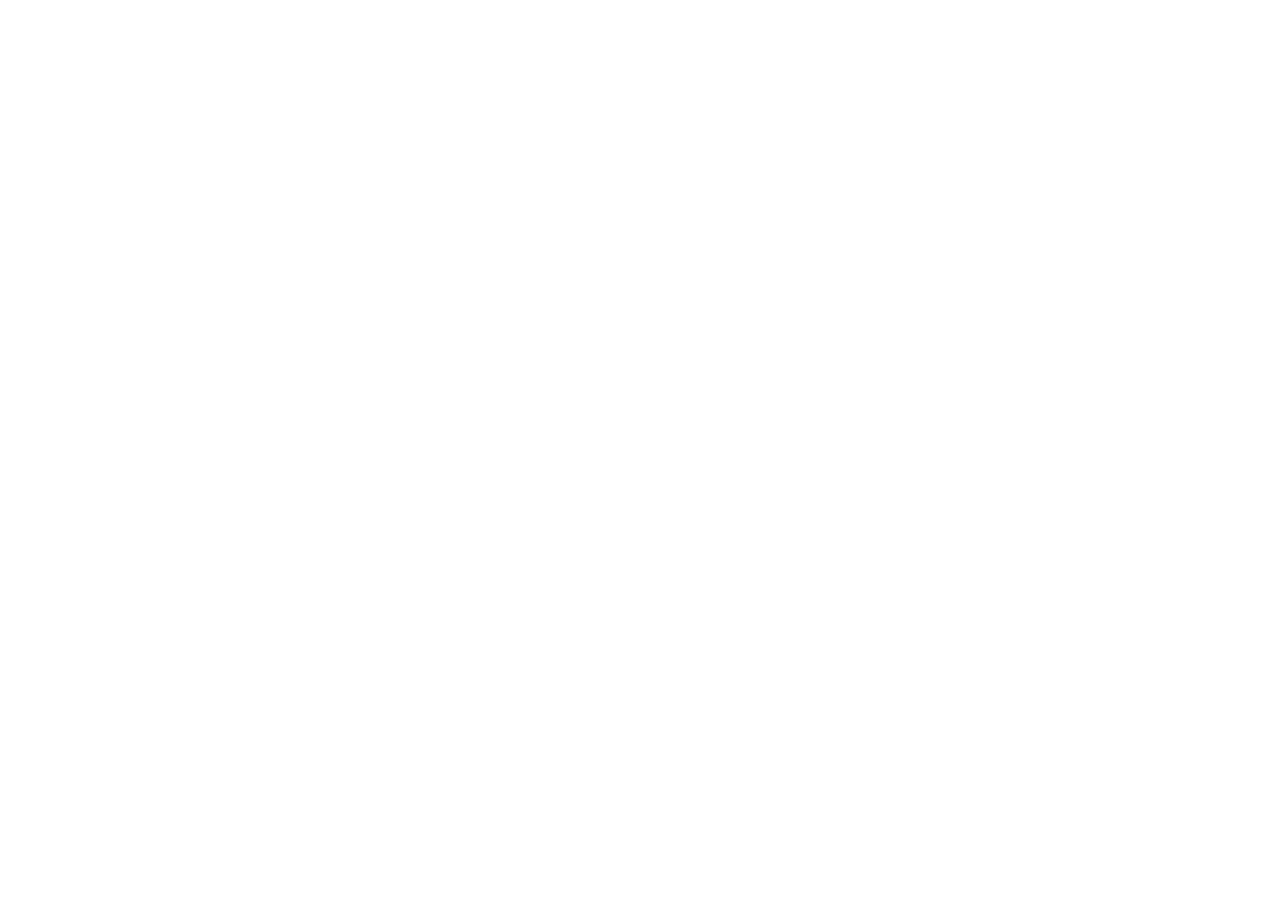
==== wood.html @ fc66a646 "0801" ====
<!DOCTYPE html>
<html lang="en">
<head>
    <meta charset="UTF-8">
    <meta name="viewport" content="width=device-width, initial-scale=1.0">
    <meta http-equiv="X-UA-Compatible" content="ie=edge">
    <title>Document</title>
</head>
<body>
    
</body>
</html>
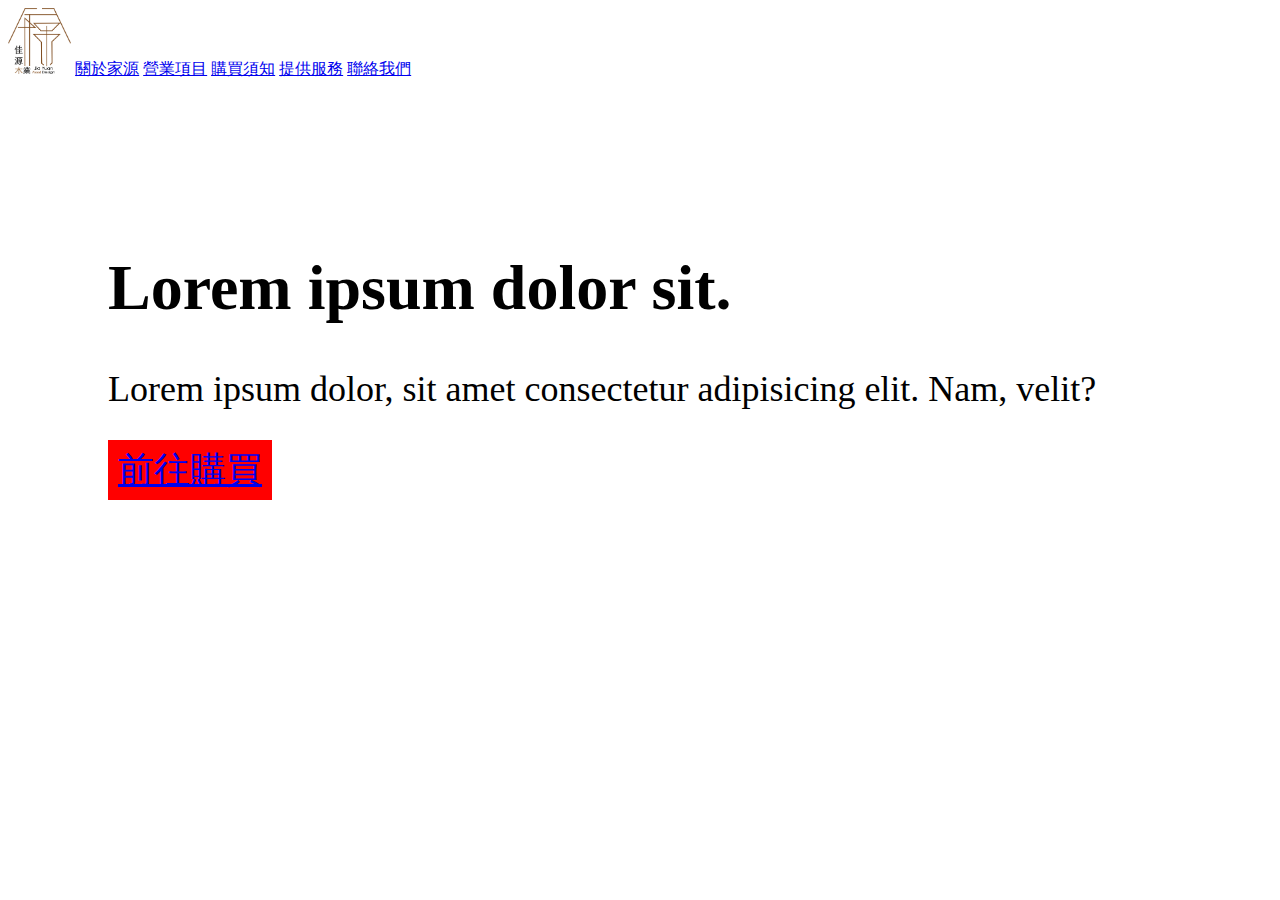
==== commit f2b9e766: "0802" ====
--- a/wood.html
+++ b/wood.html
@@ -1,12 +1,34 @@
 <!DOCTYPE html>
-<html lang="en">
+<html lang="zh">
 <head>
     <meta charset="UTF-8">
     <meta name="viewport" content="width=device-width, initial-scale=1.0">
-    <meta http-equiv="X-UA-Compatible" content="ie=edge">
-    <title>Document</title>
+    <link rel="stylesheet" href="style.css">
 </head>
+
 <body>
+    <div id="box">
+        <!-- logo 導覽列跟 折疊按鈕 -->
+        <nav>
+            
+                <div>
+                    <a href="#" id="logo"><img src="logo.png"></a>
+                    <a href="#">關於家源</a>
+                    <a href="#">營業項目</a>
+                    <a href="#">購買須知</a>
+                    <a href="#">提供服務</a>
+                    <a href="#">聯絡我們</a>
+                </div>
+        </nav>
+        <!-- 內容區塊 按鈕 -->
+        <section>
+            <h1>Lorem ipsum dolor sit.</h1>
+            <p>Lorem ipsum dolor, sit amet consectetur adipisicing elit. Nam, velit?</p>
+            <a href="#">前往購買</a>
+        </section>
+
+
+    </div>
     
 </body>
 </html>--- a/style.css
+++ b/style.css
@@ -0,0 +1,30 @@
+img{
+    width: auto;
+    height: auto;
+    max-width: 5%;
+    max-height: 5%;
+
+    display: inline-block;
+}
+
+
+nav div{
+    float: left;;
+}
+
+section{
+    padding: 200px 0 0 100px;
+    
+}
+h1{
+    font-size: 64px;
+}
+p{
+    font-size: 36px;
+}
+section a{
+    border: 0px solid #000;
+    font-size: 36px;
+    background-color:red;
+    padding: 10px 10px;
+}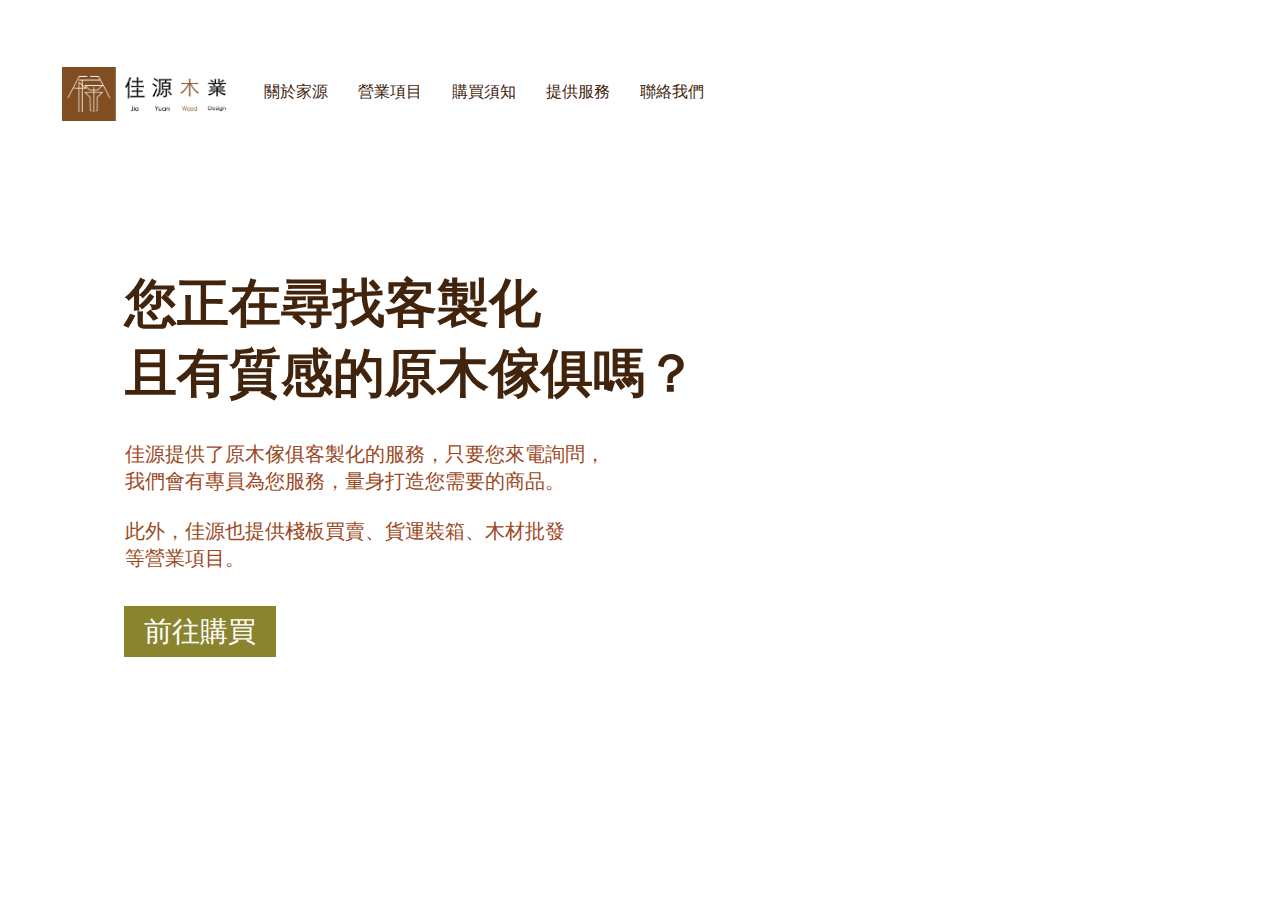
==== commit 49df6235: "0805" ====
--- a/wood.html
+++ b/wood.html
@@ -10,20 +10,21 @@
     <div id="box">
         <!-- logo 導覽列跟 折疊按鈕 -->
         <nav>
-            
-                <div>
-                    <a href="#" id="logo"><img src="logo.png"></a>
-                    <a href="#">關於家源</a>
-                    <a href="#">營業項目</a>
-                    <a href="#">購買須知</a>
-                    <a href="#">提供服務</a>
-                    <a href="#">聯絡我們</a>
-                </div>
+            <ul>
+                <li><a href="#" id="logo"><img src="logo 2.png"></a><li>
+                <li><a href="#">關於家源</a></li>
+                <li><a href="#">營業項目</a></li>
+                <li><a href="#">購買須知</a></li>
+                <li><a href="#">提供服務</a></li>
+                <li><a href="#">聯絡我們</a></li>
+            </ul>
         </nav>
         <!-- 內容區塊 按鈕 -->
         <section>
-            <h1>Lorem ipsum dolor sit.</h1>
-            <p>Lorem ipsum dolor, sit amet consectetur adipisicing elit. Nam, velit?</p>
+            <h1>您正在尋找客製化<br>且有質感的原木傢俱嗎？</h1>
+            <p>佳源提供了原木傢俱客製化的服務，只要您來電詢問，<br>我們會有專員為您服務，量身打造您需要的商品。<br>                     
+                <br>  此外，佳源也提供棧板買賣、貨運裝箱、木材批發<br>等營業項目。
+            </p>
             <a href="#">前往購買</a>
         </section>
 
--- a/style.css
+++ b/style.css
@@ -1,30 +1,105 @@
-img{
-    width: auto;
-    height: auto;
-    max-width: 5%;
-    max-height: 5%;
+*{
+    margin:0;
+    padding:0;
+    border:0.5px solid rgba(0,0,0,0);
+    font-family: "微軟正黑體";
+}
 
-    display: inline-block;
+body{
+    margin-top: 60px;;
+}
+
+/* 導覽列區塊 */
+
+/* logo的“a連結”和“img圖片“都要設定display:block */
+
+/* nav{
+    height: 100px;
+} */
+
+#logo{
+    margin-left: 50px;
+    margin-right: 30px;
+    width: 150px;
+    height: 30px;
+    
+}
+
+#logo img{
+    max-width: 180%;
+    max-height: 180%;
+}
+
+#logo{
+    border: 0px solid rgba(0,0,0,0);
+}
+
+nav ul{
+    list-style-type: none;
+}
+
+nav li{
+    float: left;
+    
+}
+
+nav li a{
+    display: block;
+    width: 80px;
+    height: 45px;
+    text-align: center;
+    padding: 0 5px;
+    line-height: 50px;
+    color: #41240B;
+}
+
+nav li a:hover{
+    border-bottom: 1px solid  #9C4823;
+}
+
+a{
+    text-decoration:none;
+    color: #000
 }
 
 
 nav div{
     float: left;;
+    display: inline-block;
 }
 
+
+
+
+
+
+
+/* 內容區塊 */
 section{
-    padding: 200px 0 0 100px;
+    margin:100px 0 0 0 ;
+    padding: 100px 0 100px 120px;
+    width: 600px;
+    height: 400px;
     
 }
 h1{
-    font-size: 64px;
+    font-size: 52px;
+    width: 600px;
+    margin-bottom: 30px;
+    color: #41240B;
 }
 p{
-    font-size: 36px;
+    font-size: 20px;
+    width: 500px;
+    margin-bottom: 40px;
+    color: #9C4823;
 }
 section a{
+    color: white;
     border: 0px solid #000;
-    font-size: 36px;
-    background-color:red;
-    padding: 10px 10px;
+    font-size: 28px;
+    background-color:#8B842F;
+    padding: 10px 20px;
+    margin: 50px 0 0 0;
+
 }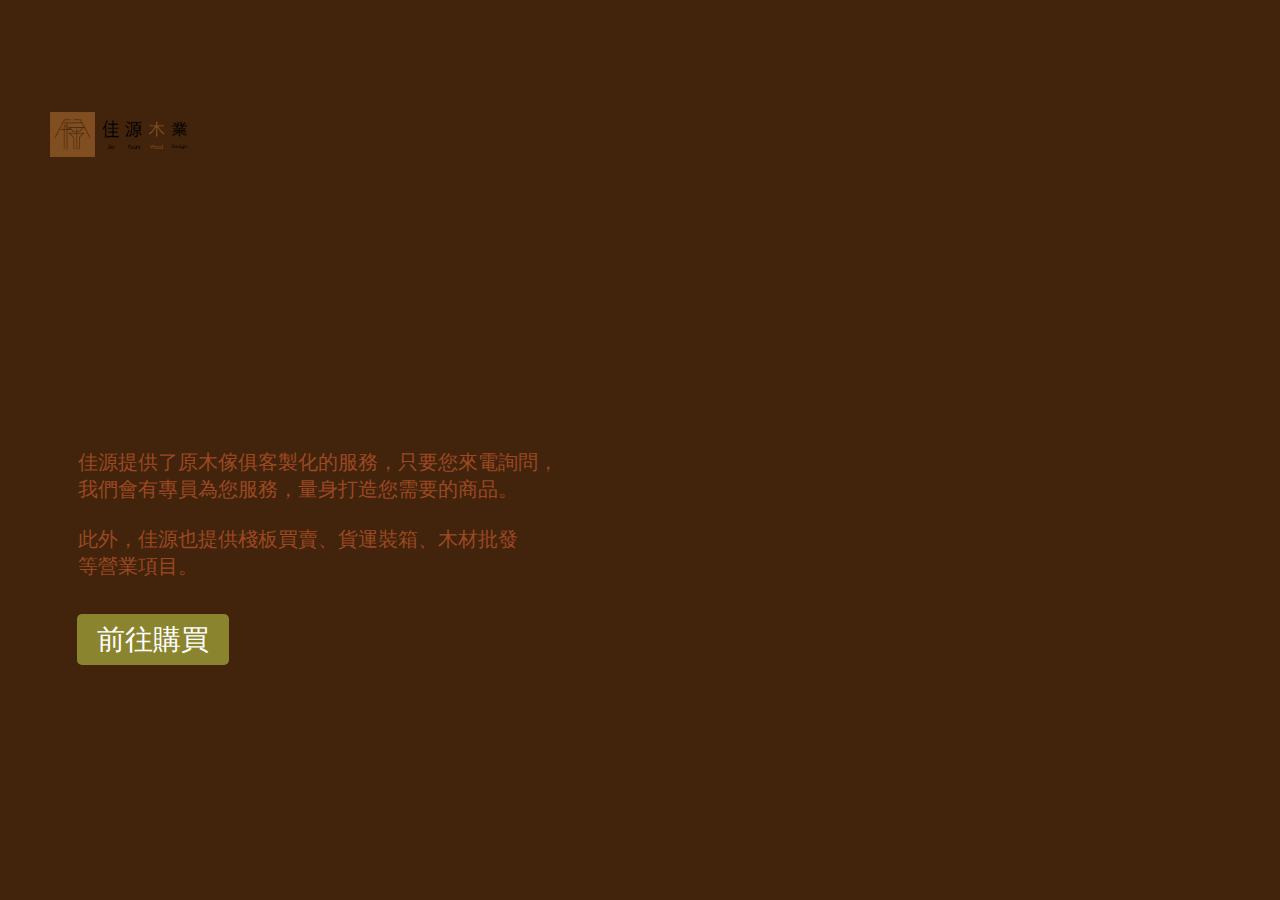
==== commit 8f1d8d47: "0805" ====
--- a/wood.html
+++ b/wood.html
@@ -8,7 +8,7 @@
 
 <body>
     <div id="box">
-        <!-- logo 導覽列跟 折疊按鈕 -->
+        <!-- logo 導覽列 -->
         <nav>
             <ul>
                 <li><a href="#" id="logo"><img src="logo 2.png"></a><li>
@@ -23,7 +23,7 @@
         <section>
             <h1>您正在尋找客製化<br>且有質感的原木傢俱嗎？</h1>
             <p>佳源提供了原木傢俱客製化的服務，只要您來電詢問，<br>我們會有專員為您服務，量身打造您需要的商品。<br>                     
-                <br>  此外，佳源也提供棧板買賣、貨運裝箱、木材批發<br>等營業項目。
+            <br>  此外，佳源也提供棧板買賣、貨運裝箱、木材批發<br>等營業項目。
             </p>
             <a href="#">前往購買</a>
         </section>
--- a/style.css
+++ b/style.css
@@ -6,51 +6,55 @@
 }
 
 body{
-    margin-top: 60px;;
+    margin-top: 60px;
+    background-color:#41240B;
 }
+
+#box{
+    width: 1250px;
+    height: 750px;
+    background-image: url(wood.png);
+    background-size:100%;
+    margin: auto;
+    border-right: #41240B;
+    border-radius: 20px;
+}
+
 
 /* 導覽列區塊 */
 
-/* logo的“a連結”和“img圖片“都要設定display:block */
-
-/* nav{
-    height: 100px;
-} */
-
+/* logo */
 #logo{
-    margin-left: 50px;
-    margin-right: 30px;
     width: 150px;
     height: 30px;
-    
+    margin-top: 5px;
+    margin-left: 20px;
+    margin-right: 10px;
+    border: 0px solid rgba(0,0,0,0);
 }
 
 #logo img{
-    max-width: 180%;
-    max-height: 180%;
+    max-width: 150%;
+    max-height: 150%;
 }
-
-#logo{
-    border: 0px solid rgba(0,0,0,0);
-}
-
+/* nav 按鈕 */
 nav ul{
     list-style-type: none;
+    margin-top: 40px;
 }
 
 nav li{
     float: left;
-    
 }
 
 nav li a{
+    width: 70px;
+    height: 45px;
+    color: #41240B;
+    text-align: center;
+    line-height: 50px;
     display: block;
-    width: 80px;
-    height: 45px;
-    text-align: center;
     padding: 0 5px;
-    line-height: 50px;
-    color: #41240B;
 }
 
 nav li a:hover{
@@ -59,47 +63,34 @@
 
 a{
     text-decoration:none;
-    color: #000
 }
-
-
-nav div{
-    float: left;;
-    display: inline-block;
-}
-
-
-
-
-
-
 
 /* 內容區塊 */
 section{
-    margin:100px 0 0 0 ;
-    padding: 100px 0 100px 120px;
     width: 600px;
     height: 400px;
-    
+    margin:100px 0 0 0 ;
+    padding: 80px 0 100px 60px;
 }
+
 h1{
-    font-size: 52px;
     width: 600px;
+    color: #41240B;
+    font-size: 48px;
     margin-bottom: 30px;
-    color: #41240B;
 }
 p{
+    width: 500px;
     font-size: 20px;
-    width: 500px;
+    color: #9C4823;
     margin-bottom: 40px;
-    color: #9C4823;
 }
 section a{
+    font-size: 28px;
     color: white;
     border: 0px solid #000;
-    font-size: 28px;
+    border-radius: 5px;
     background-color:#8B842F;
     padding: 10px 20px;
     margin: 50px 0 0 0;
-
 }